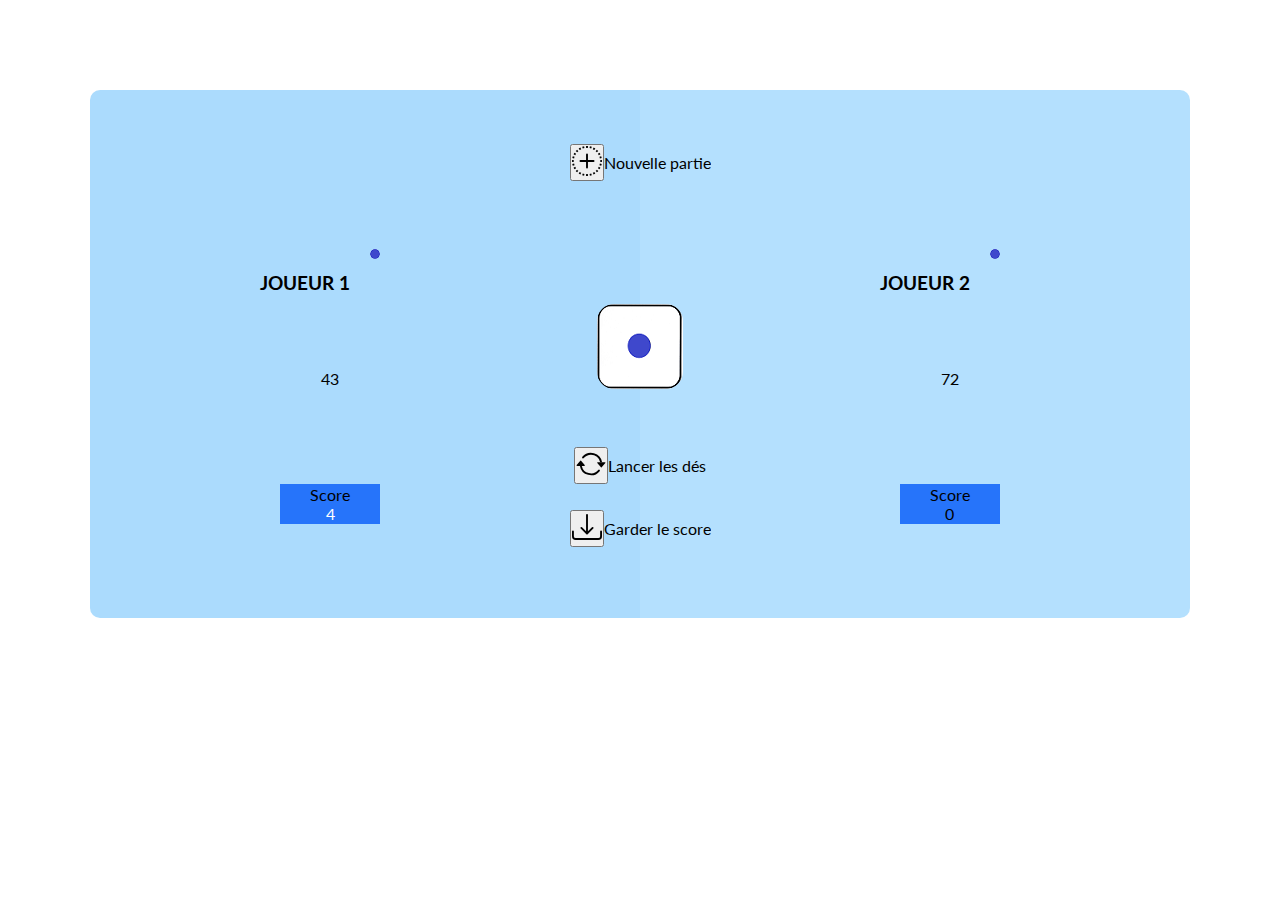
==== index_de.html @ 3c0f2fb9 "html js css" ====
<!DOCTYPE html>
<html lang="en">
<head>
    <meta charset="UTF-8">
    <meta name="viewport" content="width=device-width, initial-scale=1.0">
    <link rel="stylesheet" href="style.css">
    <link href="https://cdn.jsdelivr.net/npm/bootstrap@5.0.2/dist/css/bootstrap.min.css" rel="stylesheet" integrity="sha384-EVSTQN3/azprG1Anm3QDgpJLIm9Nao0Yz1ztcQTwFspd3yD65VohhpuuCOmLASjC" crossorigin="anonymous">
    <link rel="stylesheet" href="https://cdn.jsdelivr.net/npm/bootstrap-icons@1.11.1/font/bootstrap-icons.css">
    <link rel="preconnect" href="https://fonts.googleapis.com">
    <link rel="preconnect" href="https://fonts.gstatic.com" crossorigin>
    <link href="https://fonts.googleapis.com/css2?family=Lato:wght@100;300&   display=swap" rel="stylesheet">
    <title>Jeu de dé pour 2</title>
</head>

<body>
<!--3 zones : joueur 1 / joueur 2 / boutons-->
<main>
    <section class="contenu">
      <!--Joueur 1-->
        <h3 class="fw-bold display-5 player1" id="gamePlayer1">JOUEUR 1
          <img src="images/point.png" class="blueCircle"></img>
        </h3>
        <div class="display-4 text-danger fw-italic score1" id="score1"> 43 </div>
        <div class="current1"> 
          <p class="fw-bold text-uppercase">Score</p>
          <p class="scoreCurrent1" id ="scoreCurrent1">4</p> 
        </div>
       
<!--Boutons-->
   <!--Bouton nouvelle partie--> 
    <div class="newGame">
      <button type="button" class="btn btn-link" id="newGame">
        <svg xmlns="http://www.w3.org/2000/svg" width="30" height="30" fill="currentColor" class="bi bi-plus-circle-dotted" viewBox="0 0 16 16">
        <path d="M8 0c-.176 0-.35.006-.523.017l.064.998a7.117 7.117 0 0 1 .918 0l.064-.998A8.113 8.113 0 0 0 8 0zM6.44.152c-.346.069-.684.16-1.012.27l.321.948c.287-.098.582-.177.884-.237L6.44.153zm4.132.271a7.946 7.946 0 0 0-1.011-.27l-.194.98c.302.06.597.14.884.237l.321-.947zm1.873.925a8 8 0 0 0-.906-.524l-.443.896c.275.136.54.29.793.459l.556-.831zM4.46.824c-.314.155-.616.33-.905.524l.556.83a7.07 7.07 0 0 1 .793-.458L4.46.824zM2.725 1.985c-.262.23-.51.478-.74.74l.752.66c.202-.23.418-.446.648-.648l-.66-.752zm11.29.74a8.058 8.058 0 0 0-.74-.74l-.66.752c.23.202.447.418.648.648l.752-.66zm1.161 1.735a7.98 7.98 0 0 0-.524-.905l-.83.556c.169.253.322.518.458.793l.896-.443zM1.348 3.555c-.194.289-.37.591-.524.906l.896.443c.136-.275.29-.54.459-.793l-.831-.556zM.423 5.428a7.945 7.945 0 0 0-.27 1.011l.98.194c.06-.302.14-.597.237-.884l-.947-.321zM15.848 6.44a7.943 7.943 0 0 0-.27-1.012l-.948.321c.098.287.177.582.237.884l.98-.194zM.017 7.477a8.113 8.113 0 0 0 0 1.046l.998-.064a7.117 7.117 0 0 1 0-.918l-.998-.064zM16 8a8.1 8.1 0 0 0-.017-.523l-.998.064a7.11 7.11 0 0 1 0 .918l.998.064A8.1 8.1 0 0 0 16 8zM.152 9.56c.069.346.16.684.27 1.012l.948-.321a6.944 6.944 0 0 1-.237-.884l-.98.194zm15.425 1.012c.112-.328.202-.666.27-1.011l-.98-.194c-.06.302-.14.597-.237.884l.947.321zM.824 11.54a8 8 0 0 0 .524.905l.83-.556a6.999 6.999 0 0 1-.458-.793l-.896.443zm13.828.905c.194-.289.37-.591.524-.906l-.896-.443c-.136.275-.29.54-.459.793l.831.556zm-12.667.83c.23.262.478.51.74.74l.66-.752a7.047 7.047 0 0 1-.648-.648l-.752.66zm11.29.74c.262-.23.51-.478.74-.74l-.752-.66c-.201.23-.418.447-.648.648l.66.752zm-1.735 1.161c.314-.155.616-.33.905-.524l-.556-.83a7.07 7.07 0 0 1-.793.458l.443.896zm-7.985-.524c.289.194.591.37.906.524l.443-.896a6.998 6.998 0 0 1-.793-.459l-.556.831zm1.873.925c.328.112.666.202 1.011.27l.194-.98a6.953 6.953 0 0 1-.884-.237l-.321.947zm4.132.271a7.944 7.944 0 0 0 1.012-.27l-.321-.948a6.954 6.954 0 0 1-.884.237l.194.98zm-2.083.135a8.1 8.1 0 0 0 1.046 0l-.064-.998a7.11 7.11 0 0 1-.918 0l-.064.998zM8.5 4.5a.5.5 0 0 0-1 0v3h-3a.5.5 0 0 0 0 1h3v3a.5.5 0 0 0 1 0v-3h3a.5.5 0 0 0 0-1h-3v-3z"/>
        </svg>
      </button>
      <span class="fs-6 text-uppercase">Nouvelle partie</span>
    </div>

    <!--Bouton Lancer les dés--> 
    <div class="rollDice">
      <button type="button" id="rollDices" class="btn btn-link">
        <svg xmlns="http://www.w3.org/2000/svg" width="30" height="30" fill="currentColor" class="bi bi-arrow-repeat" viewBox="0 0 16 16">
        <path d="M11.534 7h3.932a.25.25 0 0 1 .192.41l-1.966 2.36a.25.25 0 0 1-.384 0l-1.966-2.36a.25.25 0 0 1 .192-.41zm-11 2h3.932a.25.25 0 0 0 .192-.41L2.692 6.23a.25.25 0 0 0-.384 0L.342 8.59A.25.25 0 0 0 .534 9z"/>
        <path fill-rule="evenodd" d="M8 3c-1.552 0-2.94.707-3.857 1.818a.5.5 0 1 1-.771-.636A6.002 6.002 0 0 1 13.917 7H12.9A5.002 5.002 0 0 0 8 3zM3.1 9a5.002 5.002 0 0 0 8.757 2.182.5.5 0 1 1 .771.636A6.002 6.002 0 0 1 2.083 9H3.1z"/>
        </svg>
      </button>
      <span class="fs-6 text-uppercase">Lancer les dés</span>  
    </div>

    <!--Bouton garder le score--> 
    <div class="hold" id ="hold1">
      <button type="button" class="btn btn-link">
        <svg xmlns="http://www.w3.org/2000/svg" width="30" height="30" fill="currentColor" class="bi bi-download" viewBox="0 0 16 16">
        <path d="M.5 9.9a.5.5 0 0 1 .5.5v2.5a1 1 0 0 0 1 1h12a1 1 0 0 0 1-1v-2.5a.5.5 0 0 1 1 0v2.5a2 2 0 0 1-2 2H2a2 2 0 0 1-2-2v-2.5a.5.5 0 0 1 .5-.5z"/>
        <path d="M7.646 11.854a.5.5 0 0 0 .708 0l3-3a.5.5 0 0 0-.708-.708L8.5 10.293V1.5a.5.5 0 0 0-1 0v8.793L5.354 8.146a.5.5 0 1 0-.708.708l3 3z"/>
        </svg>
      </button>
      <span class="fs-7 text-uppercase">Garder le score</span>
    </div>   

<!--Joueur 2-->
    
        <h3 class="fw-bold display-5 player2 ">JOUEUR 2
          <img src="images/point.png" class="blueCircle"></img>
        </h3>
        <div class="display-4 text-danger fw-italic score2" id="score2"> 72 </div>
        <div class="current2"> 
          <p class="fw-bold text-uppercase">Score</p>
          <p class="scoreNumber2" id="scoreCurrent2">0</p>
        </div>

<!--dés-->
    <div class="dice" >
      <img src="images/dice1.png" id ="dice" alt="dice">
    </div>




  </section>
</main>
  <script src="https://cdn.jsdelivr.net/npm/@popperjs/core@2.9.2/dist/umd/popper.min.js" integrity="sha384-IQsoLXl5PILFhosVNubq5LC7Qb9DXgDA9i+tQ8Zj3iwWAwPtgFTxbJ8NT4GN1R8p" crossorigin="anonymous"></script>
  <script src="https://cdn.jsdelivr.net/npm/bootstrap@5.0.2/dist/js/bootstrap.min.js" integrity="sha384-cVKIPhGWiC2Al4u+LWgxfKTRIcfu0JTxR+EQDz/bgldoEyl4H0zUF0QKbrJ0EcQF" crossorigin="anonymous"></script>
  <script src="script.js"></script>
</body>
</html>
---- style.css ----
/*Reset CSS*/
* {
  margin: 0;
  padding: 0;
  box-sizing: border-box;
  font-family: lato;
}

main {
    background: linear-gradient(to right, rgb(171, 219, 253) 50%, rgb(180, 224, 254) 50%);
    width: auto;
    height: auto;
    margin: 7%;
    padding: 5%;
    border-radius: 10px;
    font-family: 'Lato', sans-serif;
}

.contenu {
    display: grid;
    grid-template-columns: 4fr 3fr 4fr;
    grid-template-rows: 150px 150px 50px 50px;
    grid-template-areas:
    "player1 newGame player2"
    "score1 dice score2"
    "current1 rollDice current2"
    "current1 hold current2";
}

/*Joueur 1*/
.player1 {
    grid-area: player1;
    display: flex;
    align-items: self-end;
    justify-content: center;
    padding-bottom: 10px;
}

.blueCircle {
    display: flex;
    border-radius : 20px;
    align-self: end;
    margin: 10px 20px 35px 20px;
}

.score1 {
    grid-area: score1;
    display: flex;
    justify-content: center;
    align-items: center;
}

.current1 {
    grid-area: current1;
    background-color: rgb(38, 116, 250);
    display: flex ;
    flex-direction : column;
    justify-content: center;
    align-items: center;
    margin: auto;
    padding: 1px 30px 1px 30px;
}

/*Joueur2*/
.player2 {
    grid-area: player2;
    display: flex;
    align-items: self-end;
    justify-content: center;
    padding-bottom: 10px;
}
          
.score2 {
    grid-area: score2;
    display: flex;
    justify-content: center;
    align-items: center;               
}

.current2 {
    grid-area: current2;
    background-color: rgb(38, 116, 250);
    display: flex ;
    flex-direction : column;
    justify-content: center;
    align-items: center;
    margin: auto;
    padding: 1px 30px 1px 30px;
    
}

.scoreCurrent1, .scoreCurrent2{
    color: white;
}

/*Boutons*/
.newGame {
    grid-area: newGame;
    display: flex;
    justify-content: center;
    justify-items: center;
    align-items: center;
    padding-bottom: 50%;
   
}

.rollDice {
    grid-area: rollDice;
    display: flex;
    justify-content: center;
    align-items: center;
    padding-bottom: 10%;
}

.hold {
    grid-area: hold;
    display: flex;
    justify-content: center;
    align-items: center;
}

/*dé*/
.dice {
    grid-area: dice;
    display: flex;
    justify-content: center;
    align-items: self-start;;
}

#dice {
     border-radius:20%;
}
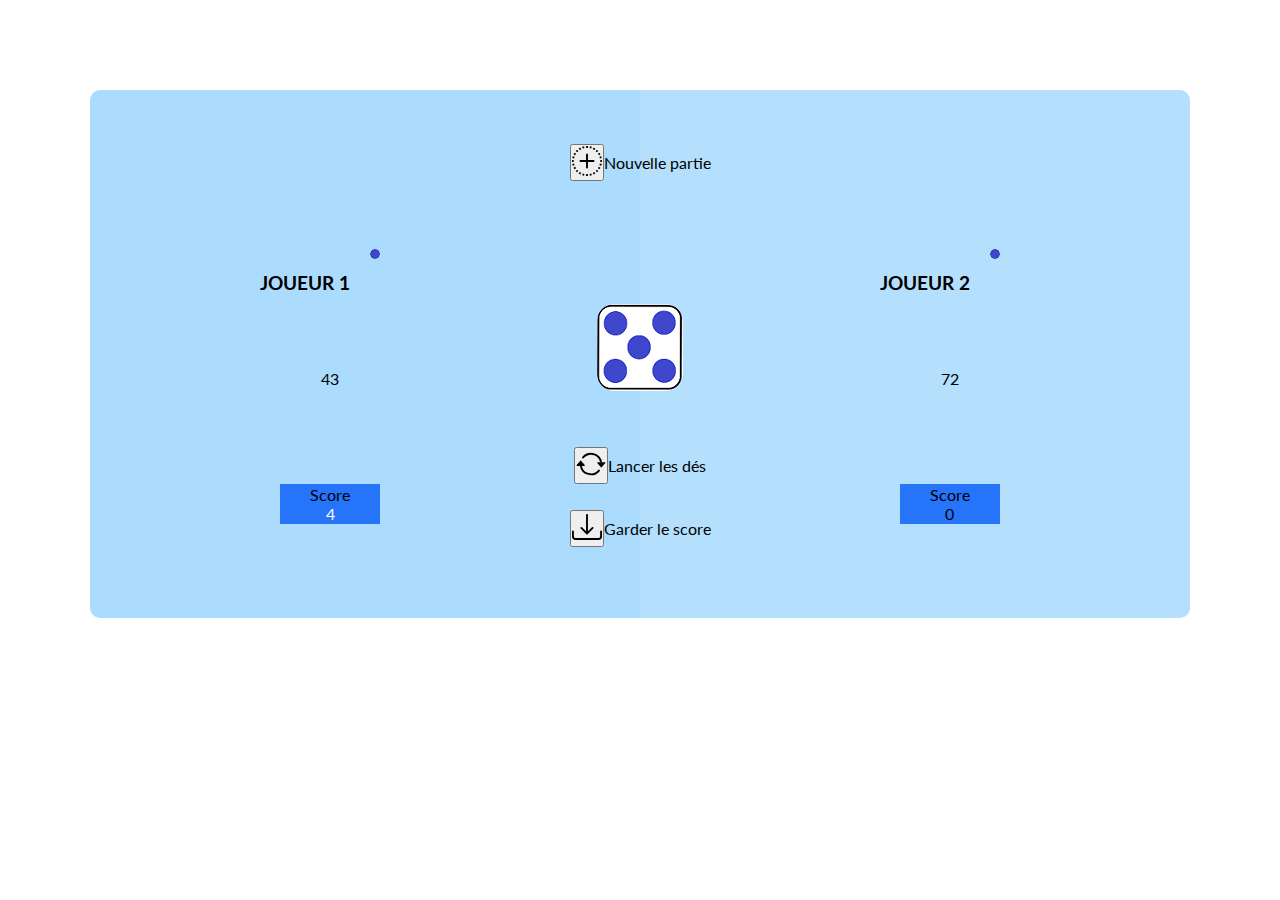
==== commit 10fc9f7a: "dés" ====
--- a/index_de.html
+++ b/index_de.html
@@ -72,7 +72,7 @@
 
 <!--dés-->
     <div class="dice" >
-      <img src="images/dice1.png" id ="dice" alt="dice">
+      <img src="images/dice5.png" id ="dice" alt="dice">
     </div>
 
 
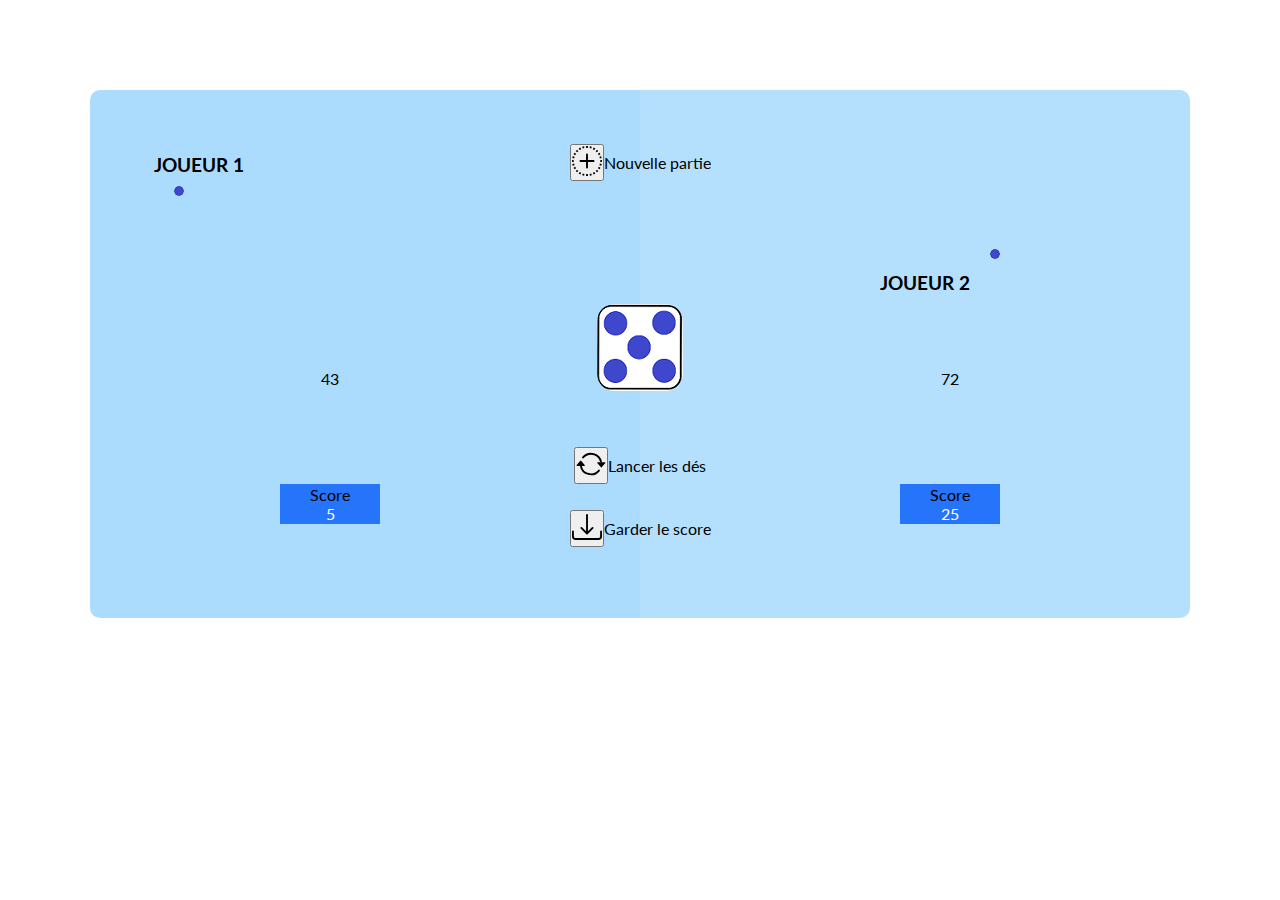
==== commit 66865f87: "essai js" ====
--- a/index_de.html
+++ b/index_de.html
@@ -14,18 +14,30 @@
 
 <body>
 <!--3 zones : joueur 1 / joueur 2 / boutons-->
-<main>
+<main id="gradient">
     <section class="contenu">
       <!--Joueur 1-->
-        <h3 class="fw-bold display-5 player1" id="gamePlayer1">JOUEUR 1
-          <img src="images/point.png" class="blueCircle"></img>
+        <h3 class="fw-bold display-5">JOUEUR 1
+          <img src="images/point.png" class="blueCircle" id="cercle1"></mg>
         </h3>
         <div class="display-4 text-danger fw-italic score1" id="score1"> 43 </div>
-        <div class="current1"> 
+        <div class="current1" id="player1"> 
           <p class="fw-bold text-uppercase">Score</p>
-          <p class="scoreCurrent1" id ="scoreCurrent1">4</p> 
+          <p class="scoreCurrent1" id ="scoreCurrent1">5</p> 
         </div>
-       
+<!--Joueur 2-->
+    
+        <h3 class="fw-bold display-5 player2 ">JOUEUR 2
+          <img src="images/point.png" class="blueCircle" id="cercle2"></img>
+        </h3>
+        <div class="display-4 text-danger fw-italic score2" id="score2"> 72 </div>
+        <div class="current2" id="player2"> 
+          <p class="fw-bold text-uppercase">Score</p>
+          <p class="scoreCurrent2" id="scoreCurrent2">25</p>
+        </div>
+
+
+
 <!--Boutons-->
    <!--Bouton nouvelle partie--> 
     <div class="newGame">
@@ -59,16 +71,6 @@
       <span class="fs-7 text-uppercase">Garder le score</span>
     </div>   
 
-<!--Joueur 2-->
-    
-        <h3 class="fw-bold display-5 player2 ">JOUEUR 2
-          <img src="images/point.png" class="blueCircle"></img>
-        </h3>
-        <div class="display-4 text-danger fw-italic score2" id="score2"> 72 </div>
-        <div class="current2"> 
-          <p class="fw-bold text-uppercase">Score</p>
-          <p class="scoreNumber2" id="scoreCurrent2">0</p>
-        </div>
 
 <!--dés-->
     <div class="dice" >
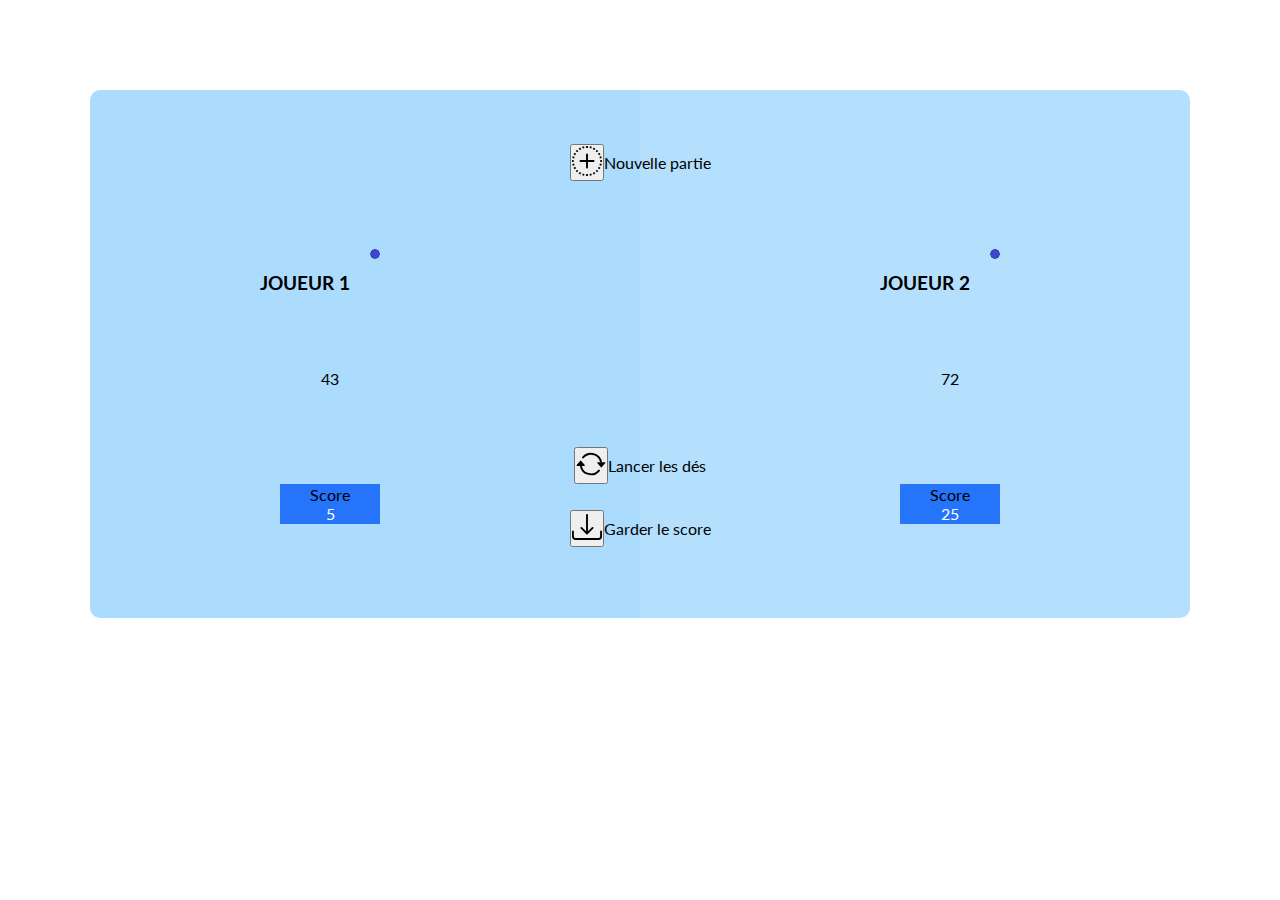
==== commit a554db37: "modifiction dé, hold + lancer + changemetn joueur" ====
--- a/index_de.html
+++ b/index_de.html
@@ -17,7 +17,7 @@
 <main id="gradient">
     <section class="contenu">
       <!--Joueur 1-->
-        <h3 class="fw-bold display-5">JOUEUR 1
+        <h3 class="fw-bold display-5 player1">JOUEUR 1
           <img src="images/point.png" class="blueCircle" id="cercle1"></mg>
         </h3>
         <div class="display-4 text-danger fw-italic score1" id="score1"> 43 </div>
@@ -25,18 +25,6 @@
           <p class="fw-bold text-uppercase">Score</p>
           <p class="scoreCurrent1" id ="scoreCurrent1">5</p> 
         </div>
-<!--Joueur 2-->
-    
-        <h3 class="fw-bold display-5 player2 ">JOUEUR 2
-          <img src="images/point.png" class="blueCircle" id="cercle2"></img>
-        </h3>
-        <div class="display-4 text-danger fw-italic score2" id="score2"> 72 </div>
-        <div class="current2" id="player2"> 
-          <p class="fw-bold text-uppercase">Score</p>
-          <p class="scoreCurrent2" id="scoreCurrent2">25</p>
-        </div>
-
-
 
 <!--Boutons-->
    <!--Bouton nouvelle partie--> 
@@ -61,7 +49,7 @@
     </div>
 
     <!--Bouton garder le score--> 
-    <div class="hold" id ="hold1">
+    <div class="hold" id ="hold">
       <button type="button" class="btn btn-link">
         <svg xmlns="http://www.w3.org/2000/svg" width="30" height="30" fill="currentColor" class="bi bi-download" viewBox="0 0 16 16">
         <path d="M.5 9.9a.5.5 0 0 1 .5.5v2.5a1 1 0 0 0 1 1h12a1 1 0 0 0 1-1v-2.5a.5.5 0 0 1 1 0v2.5a2 2 0 0 1-2 2H2a2 2 0 0 1-2-2v-2.5a.5.5 0 0 1 .5-.5z"/>
@@ -70,6 +58,22 @@
       </button>
       <span class="fs-7 text-uppercase">Garder le score</span>
     </div>   
+
+<!--Joueur 2-->
+    
+        <h3 class="fw-bold display-5 player2 
+">JOUEUR 2
+          <img src="images/point.png" 
+class="blueCircle" id="cercle2"></img>
+        </h3>
+        <div class="display-4 text-danger 
+fw-italic score2" id="score2"> 72 </div>
+        <div class="current2" id="player2"> 
+          <p class="fw-bold 
+text-uppercase">Score</p>
+          <p class="scoreCurrent2" 
+id="scoreCurrent2">25</p>
+        </div>
 
 
 <!--dés-->
--- a/style.css
+++ b/style.css
@@ -124,11 +124,12 @@
     grid-area: dice;
     display: flex;
     justify-content: center;
-    align-items: self-start;;
+    align-items: self-start;
 }
 
 #dice {
      border-radius:20%;
+     display: none;
 }
 
 
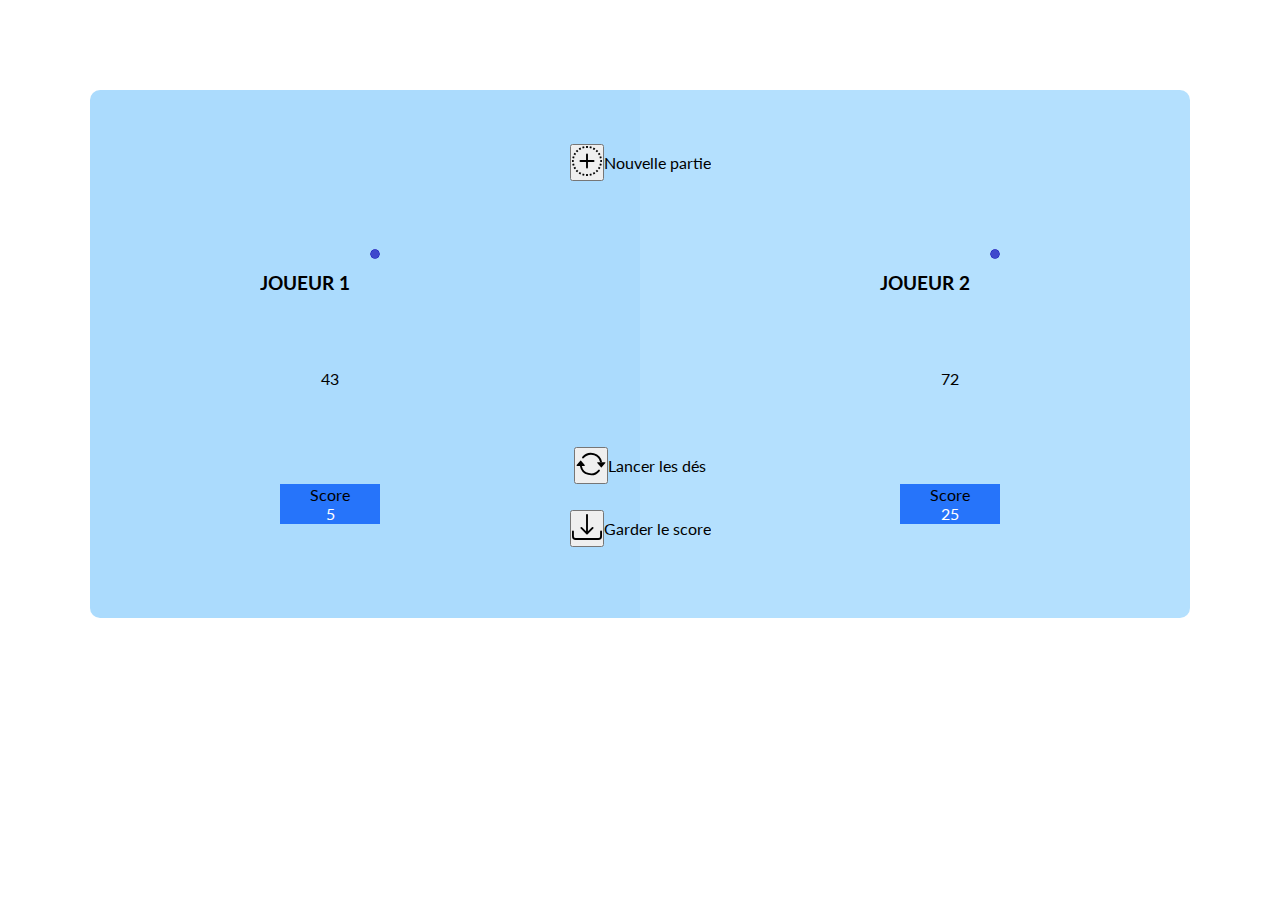
==== commit 06e86bf7: "gagnant" ====
--- a/index_de.html
+++ b/index_de.html
@@ -17,11 +17,11 @@
 <main id="gradient">
     <section class="contenu">
       <!--Joueur 1-->
-        <h3 class="fw-bold display-5 player1">JOUEUR 1
+        <h3 class="fw-bold display-5 player1" id="player1">JOUEUR 1
           <img src="images/point.png" class="blueCircle" id="cercle1"></mg>
         </h3>
         <div class="display-4 text-danger fw-italic score1" id="score1"> 43 </div>
-        <div class="current1" id="player1"> 
+        <div class="current1"> 
           <p class="fw-bold text-uppercase">Score</p>
           <p class="scoreCurrent1" id ="scoreCurrent1">5</p> 
         </div>
@@ -62,13 +62,13 @@
 <!--Joueur 2-->
     
         <h3 class="fw-bold display-5 player2 
-">JOUEUR 2
+" id="player2">JOUEUR 2
           <img src="images/point.png" 
 class="blueCircle" id="cercle2"></img>
         </h3>
         <div class="display-4 text-danger 
 fw-italic score2" id="score2"> 72 </div>
-        <div class="current2" id="player2"> 
+        <div class="current2"> 
           <p class="fw-bold 
 text-uppercase">Score</p>
           <p class="scoreCurrent2" 
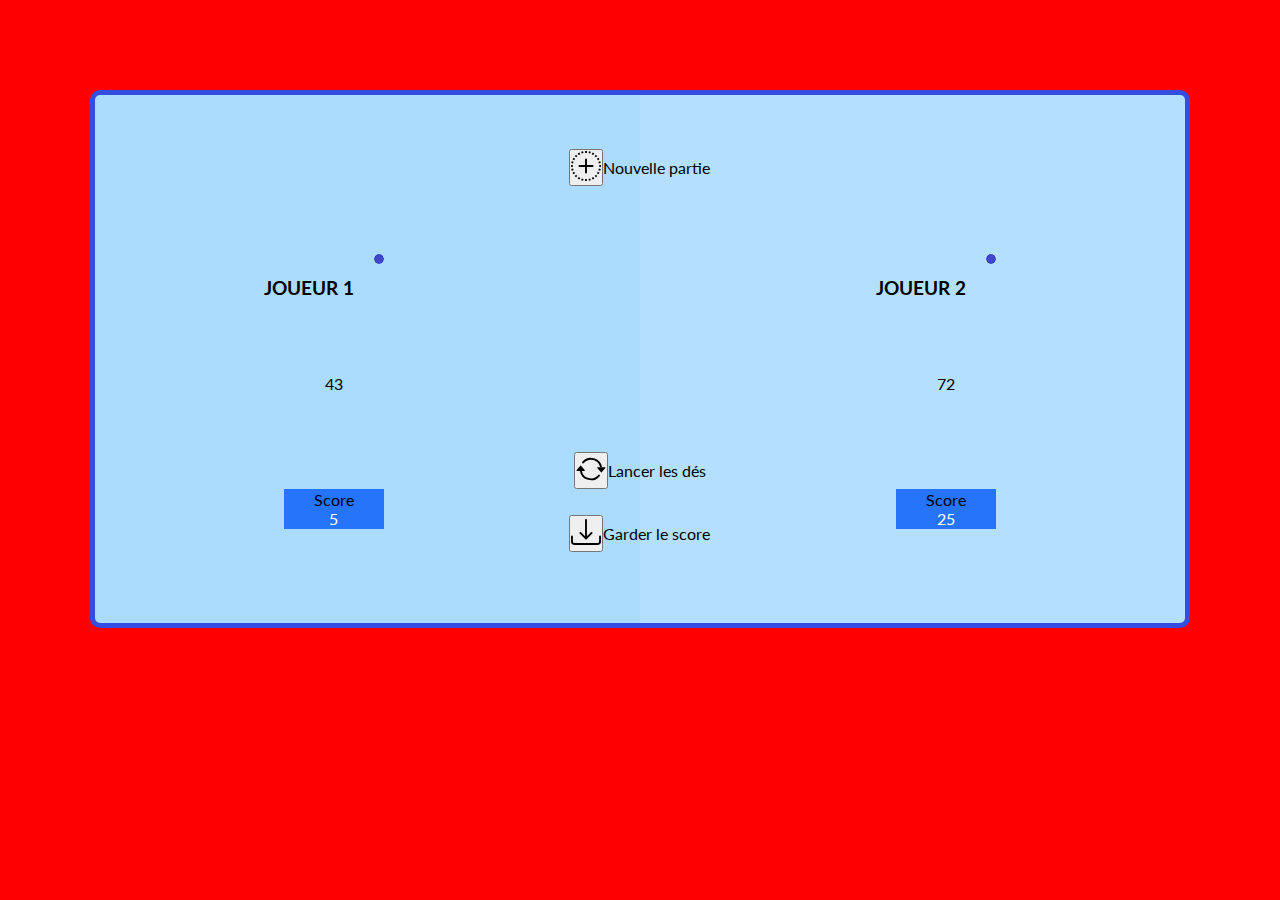
==== commit e81b3142: "Peaufinement et ajustements" ====
--- a/index_de.html
+++ b/index_de.html
@@ -9,7 +9,8 @@
     <link rel="preconnect" href="https://fonts.googleapis.com">
     <link rel="preconnect" href="https://fonts.gstatic.com" crossorigin>
     <link href="https://fonts.googleapis.com/css2?family=Lato:wght@100;300&   display=swap" rel="stylesheet">
-    <title>Jeu de dé pour 2</title>
+    <meta name="description" content="Petit jeu de dé pour 2 joueurs. Le gagnant est celui qui atteint les 100 points mais attention méfiez vous des Huns ! 😉">
+    <title>Dé for two et two for dé</title>
 </head>
 
 <body>
@@ -59,8 +60,7 @@
       <span class="fs-7 text-uppercase">Garder le score</span>
     </div>   
 
-<!--Joueur 2-->
-    
+<!--Joueur 2-->   
         <h3 class="fw-bold display-5 player2 
 " id="player2">JOUEUR 2
           <img src="images/point.png" 
@@ -75,14 +75,10 @@
 id="scoreCurrent2">25</p>
         </div>
 
-
 <!--dés-->
     <div class="dice" >
       <img src="images/dice5.png" id ="dice" alt="dice">
     </div>
-
-
-
 
   </section>
 </main>
--- a/style.css
+++ b/style.css
@@ -4,6 +4,10 @@
   padding: 0;
   box-sizing: border-box;
   font-family: lato;
+}
+
+body {
+    background-color: red;
 }
 
 main {
@@ -13,7 +17,7 @@
     margin: 7%;
     padding: 5%;
     border-radius: 10px;
-    font-family: 'Lato', sans-serif;
+    border: rgb(51, 77, 226) solid 5px;
 }
 
 .contenu {
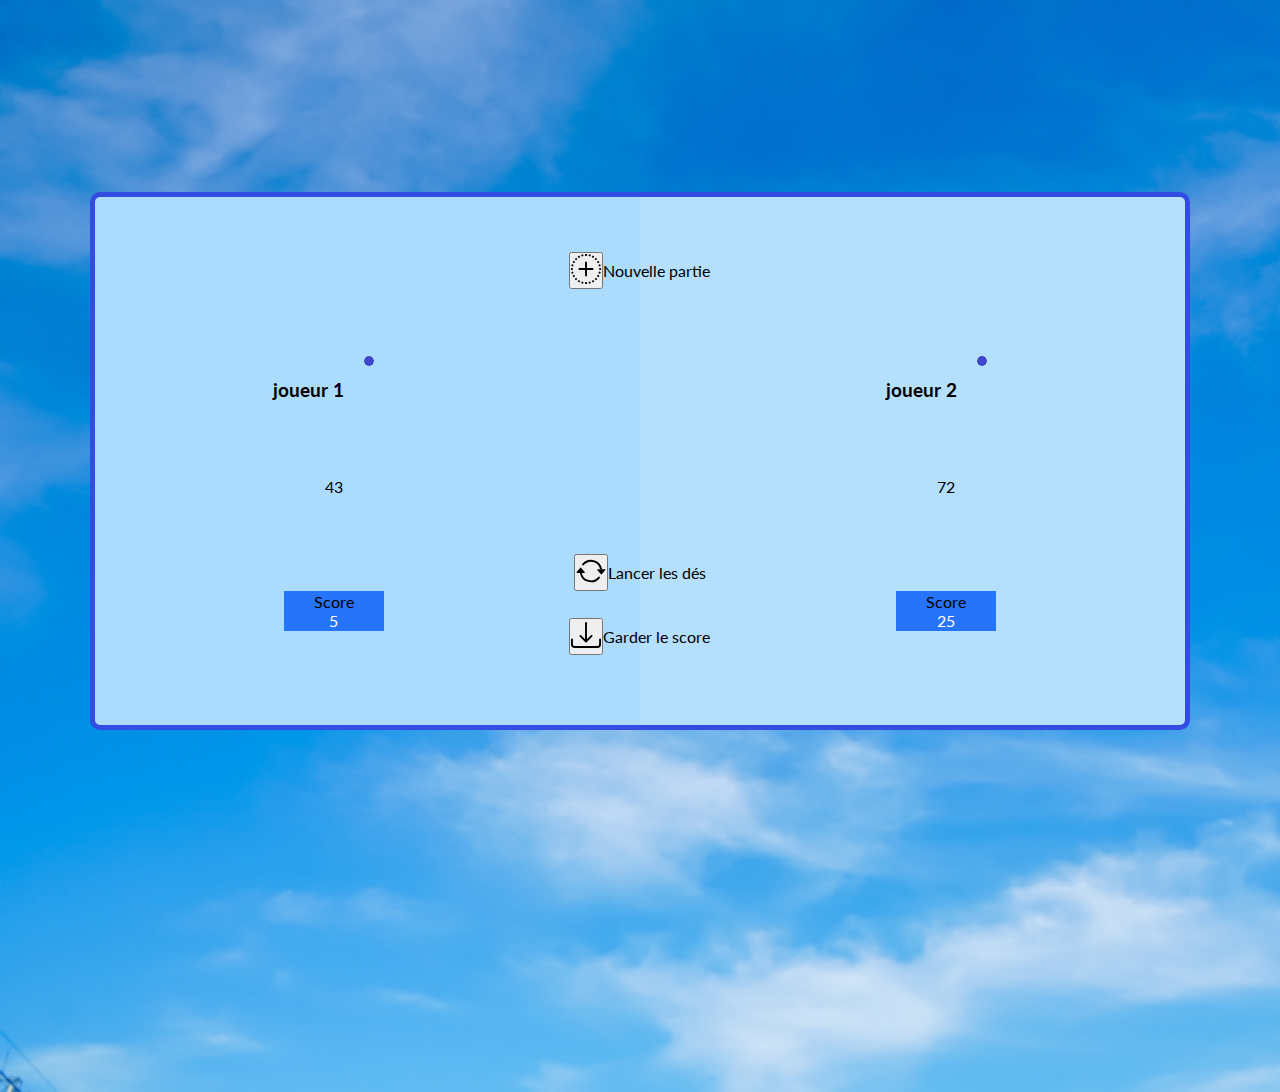
==== commit a00b86f7: "image de fond" ====
--- a/index_de.html
+++ b/index_de.html
@@ -18,8 +18,8 @@
 <main id="gradient">
     <section class="contenu">
       <!--Joueur 1-->
-        <h3 class="fw-bold display-5 player1" id="player1">JOUEUR 1
-          <img src="images/point.png" class="blueCircle" id="cercle1"></mg>
+        <h3 class="fw-bold display-5 player1 text-uppercase" id="player1">joueur 1
+          <img src="images/point.png" class="blueCircle" id="cercle1">
         </h3>
         <div class="display-4 text-danger fw-italic score1" id="score1"> 43 </div>
         <div class="current1"> 
@@ -61,11 +61,9 @@
     </div>   
 
 <!--Joueur 2-->   
-        <h3 class="fw-bold display-5 player2 
-" id="player2">JOUEUR 2
-          <img src="images/point.png" 
-class="blueCircle" id="cercle2"></img>
-        </h3>
+        <h3 class="fw-bold display-5 player2 text-uppercase" id="player2">joueur 2
+          <img src="images/point.png" class="blueCircle" id="cercle2">
+          </h3>
         <div class="display-4 text-danger 
 fw-italic score2" id="score2"> 72 </div>
         <div class="current2"> 
--- a/style.css
+++ b/style.css
@@ -7,14 +7,17 @@
 }
 
 body {
-    background-color: red;
+    height: 100vh;
+    background-image: url(images/Ciel.jpg);
+    background-size: cover;
+    background-repeat: no-repeat;
 }
 
 main {
     background: linear-gradient(to right, rgb(171, 219, 253) 50%, rgb(180, 224, 254) 50%);
     width: auto;
     height: auto;
-    margin: 7%;
+    margin: 15% 7% 15% 7%;
     padding: 5%;
     border-radius: 10px;
     border: rgb(51, 77, 226) solid 5px;
